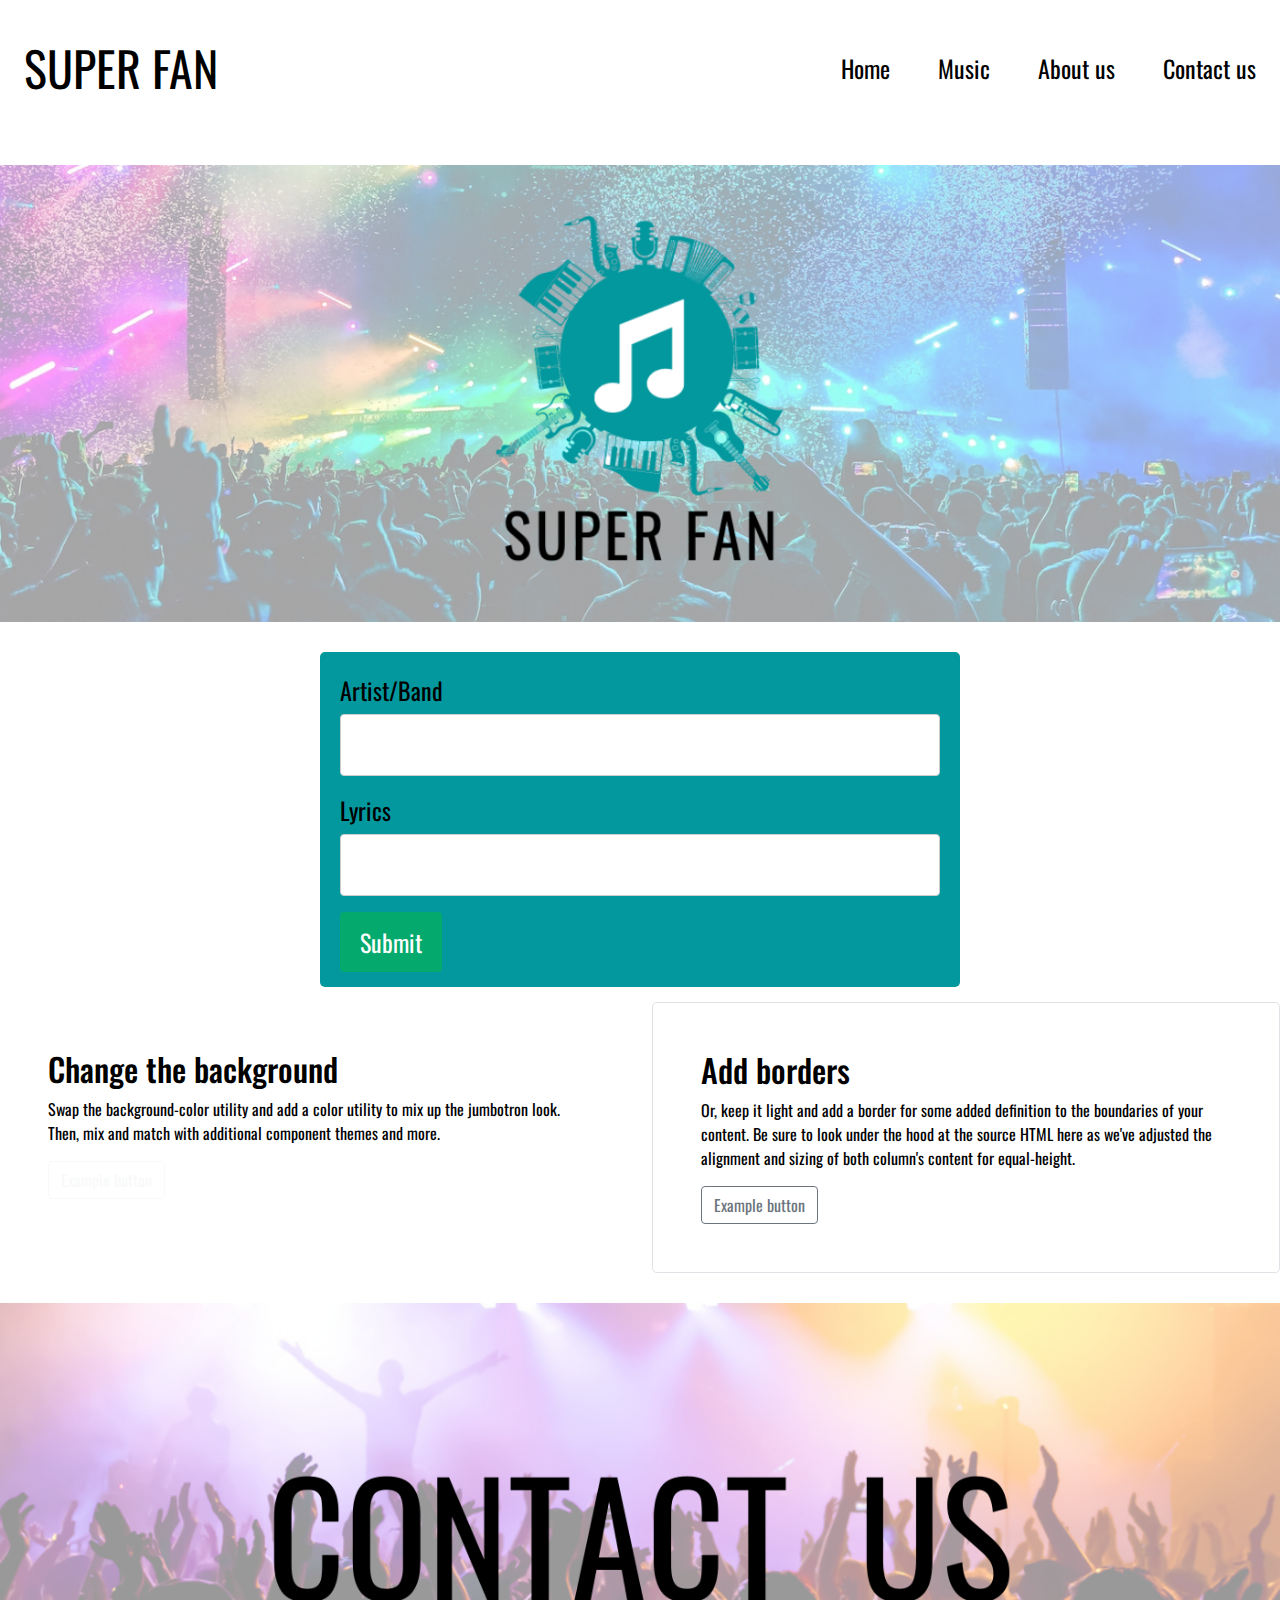
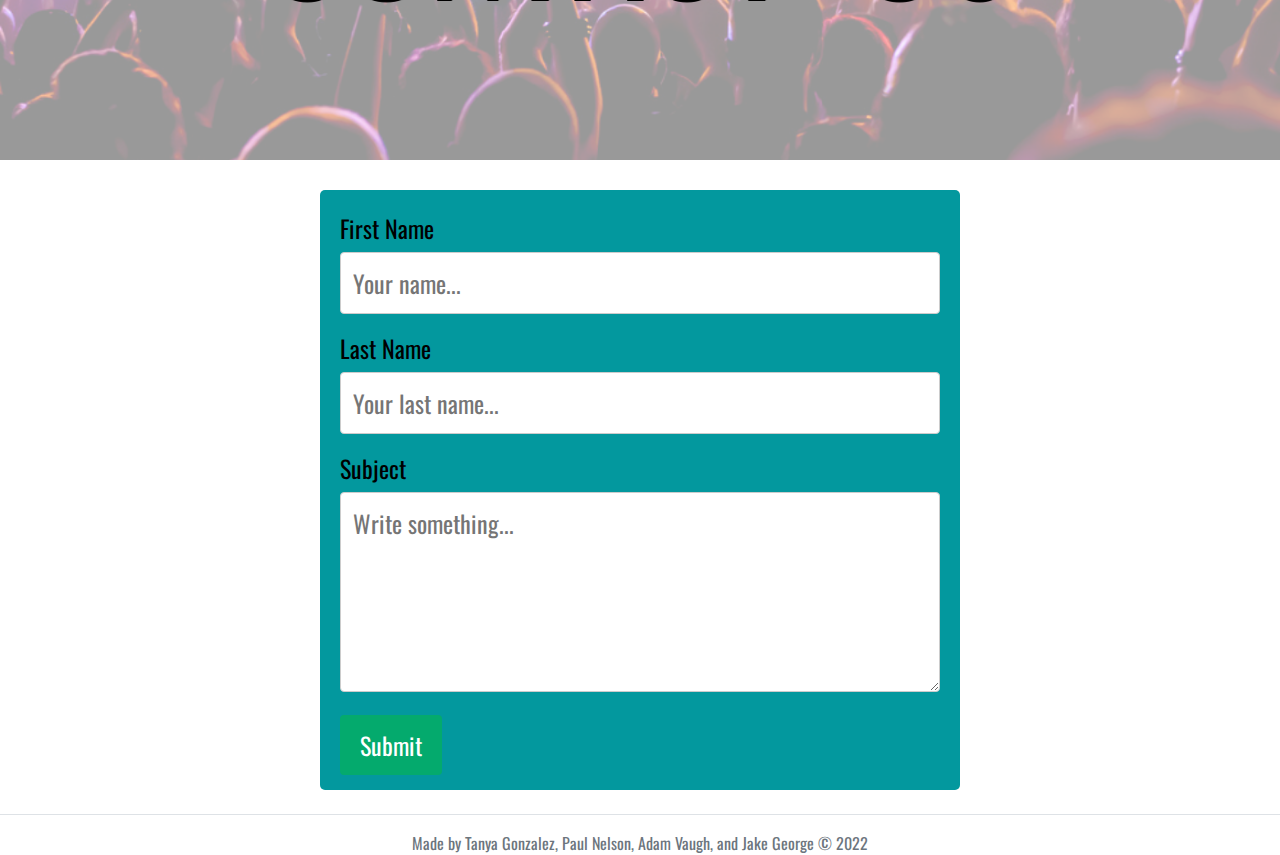
==== index.html @ e656c75a "new pictures" ====
<!doctype html>
<html lang="en">
  <head>
    <meta charset="utf-8">
    <meta name="viewport" content="width=device-width, initial-scale=1">
    <title>SUPER FAN</title>

     <!-- Bootstrap core CSS -->
     <link href="./assets/css/bootstrap.css" rel="stylesheet">
     <link href="./assets/css/style.css" rel="stylesheet">


    <!--Font-->
    <link rel="preconnect" href="https://fonts.googleapis.com">
    <link rel="preconnect" href="https://fonts.gstatic.com" crossorigin>
    <link href="https://fonts.googleapis.com/css2?family=Oswald&display=swap" rel="stylesheet">
    <link href="https://fonts.googleapis.com/css?family=Roboto&display=swap" rel="stylesheet">

 

  </head>
  
<body>

<!--NAVBAR-->

<nav class="navbar">
      <div class="brand-title"> SUPER FAN</div>
    <a href="#" class="toggle-button">
        <span class="bar"></span>
        <span class="bar"></span>
        <span class="bar"></span>
    </a>
    <div class="navbar-links">
        <ul>
            <li> <a href="#home">Home</a></li>
            <li> <a href="#music">Music</a></li>
            <li> <a href="./about-us.html">About us</a></li>
            <li> <a href="#contact-us">Contact us</a></li>
        </ul>
    </div>
</nav>

<!--main section-->

  <!--header-->

  <header>
    <img src="./assets/img/CONTACT US (1400 × 500 px).png" alt="SUPER FAN banner with logo">
  </header>

  

  <div class="container" id="container">
    <form action="action_page.php">
  
      <label for="fname">Artist/Band</label>
      <input type="text" id="fname" name="artist/band" placeholder="">
  
      <label for="lname">Lyrics</label>
      <input type="text" id="lname" name="lyrics" placeholder="">
              
      <input type="submit" value="Submit">
  
    </form>
  </div>



  <!--SECTION FOR INDIVIDUAL Music INFO AND MY SAVED Music -->
      <!--LEFT SECTION-->
      <section class="row align-items-md-stretch" id="music">
        <div class="col-md-6">
          <div class="h-100 p-5 text-white bg-dark rounded-3">
            <h2>Change the background</h2>
            <p>Swap the background-color utility and add a color utility to mix up the jumbotron look. Then, mix and match with additional component themes and more.</p>
            <button class="btn btn-outline-light" type="button">Example button</button>
          </div>
        </div>
        <!--RIGHT SECTION-->
        <div class="col-md-6">
          <div class="h-100 p-5 bg-light border rounded-3">
            <h2>Add borders</h2>
            <p>Or, keep it light and add a border for some added definition to the boundaries of your content. Be sure to look under the hood at the source HTML here as we've adjusted the alignment and sizing of both column's content for equal-height.</p>
            <button class="btn btn-outline-secondary" type="button">Example button</button>
          </div>
        </div>
      </section>

<!--SECTION FOR CALENDAR AND/OR MAP-->




 
  

<!--CONTACT US-->
<section>
  <img src="./assets/img/CONTACT US (1400 × 500 px) (2).png" alt="contact us banner">
</section>
    <div class="container" ID="contact-us">
      <form action="action_page.php">
    
        <label for="fname">First Name</label>
        <input type="text" id="fname" name="firstname" placeholder="Your name...">
    
        <label for="lname">Last Name</label>
        <input type="text" id="lname" name="lastname" placeholder="Your last name...">
        
        <label for="subject">Subject</label>
        <textarea id="subject" name="subject" placeholder="Write something..." style="height:200px"></textarea>
    
        <input type="submit" value="Submit">
    
      </form>
    </div>




    <!--FOOTER-->
     
      <footer class="pt-3 mt-4 text-muted border-top">
        Made by Tanya Gonzalez, Paul Nelson, Adam Vaugh, and Jake George  &copy; 2022
      </footer>
    </div>




    <script src="/docs/5.1/dist/js/bootstrap.bundle.min.js" integrity="sha384-ka7Sk0Gln4gmtz2MlQnikT1wXgYsOg+OMhuP+IlRH9sENBO0LRn5q+8nbTov4+1p" crossorigin="anonymous"></script>
    <script src="./assets/js/script.js"></script>

      
  </body>
</html>
---- assets/css/style.css ----
/*new code */
  
  * {
    box-sizing:border-box;
  }

  body {
    margin: 0;
    padding: 0;
    background-color: #ffff;
    font-family: 'Oswald', sans-serif;
  }

  .navbar {
    display: flex;
    justify-content: space-between;
    align-items: center;
    text-align: center;
    background-color: white;
    font-size: medium;
    
  }

  .brand-title {
    font-size: 3rem;
    margin:1.5rem;
    text-align: center;
    align-items: center;
  }


  .navbar-links ul {
    margin: 0;
    padding: 0;
    display: flex;
  }

  .navbar-links li {
    list-style: none;
  }

  .navbar-links li a {
    text-decoration: none;
    font-size: 1.5rem;
    color:black;
    padding: 1.5rem;
    display: block;
  }

.navbar img {
  width: 100px;

}

header img, section img {
  width: 100%;
  height: 50%;
  padding-bottom: 30px;
  padding-top: 30px;
}


/* SEARCH BAR */

/* Style the search box */

.wrapper {
  width: 200%;
  max-width: 70%;
  margin: 6rem auto;
}

.label {
  font-size: .625rem;
  font-weight: 400;
  text-transform: uppercase;
  letter-spacing: +1.3px;
  margin-bottom: 1rem;
}

.searchBar {
  width: 100%;
  display: flex;
  flex-direction: row;
  align-items: center;
}

#searchQueryInput {
  width: 100%;
  height: 2.8rem;
  background: #f5f5f5;
  outline: none;
  border: none;
  border-radius: 1.625rem;
  padding: 0 3.5rem 0 1.5rem;
  font-size: 1rem;
}

#searchQuerySubmit {
  width: 3.5rem;
  height: 2.8rem;
  margin-left: -3.5rem;
  background: none;
  border: none;
  outline: none;
}

#searchQuerySubmit:hover {
  cursor: pointer;
}

/* ABOUT US SECTION */
.about-us {
  text-align: center;
}

.developers {
  background-color: #03989e;
  display: flex;
  justify-content: space-evenly;
  padding-top: 25px;
}

.developers article img {
  border-radius: 15%;
  border-color: white;
  border-style: solid;
}



/* CONTACT FORM */

/* CONTACT US -TEXT-*/
input[type=text], select, textarea {
  width: 100%; 
  padding: 12px; 
  border: 1px solid #ccc; 
  border-radius: 4px; 
  box-sizing: border-box; 
  margin-top: 6px; 
  margin-bottom: 16px; 
  resize: vertical 
}

/* CONTACT US -BUTTON-*/
input[type=submit] {
  background-color: #04AA6D;
  color: white;
  padding: 12px 20px;
  border: none;
  border-radius: 4px;
  cursor: pointer;
}

/* CONTAC US -CONTAINER- */
.container {
  border-radius: 5px;
  background-color: #03989e;
  padding: 20px;
  width: 50%;
  font-size: 1.5rem;
  padding-bottom: 15px;
  margin-bottom: 15px;
}


.about-us-img {
  width: 250px;
  height: 250px;
  justify-content: center;
  clear: both;
}

.button {
  background-color: #1F7F4C;
  font-size: 18px; 
  font-family: Helvetica, Arial, sans-serif; 
  font-weight: bold;
  text-decoration: none;
  padding: 14px 20px;
  color: #ffffff;
  border-radius: 5px;
  display: inline-block;
}

/* CONTACT US HOVER */
input[type=submit]:hover {
  background-color: #0c2450;
}

  /* NAVBAR HOVER */
  .navbar-links li:hover {
    background-color: #03989e;
  }
  .toggle-button {
    position: absolute;
    top: .7rem;
    right: 1rem;
    display: none;
    flex-direction: column;
    justify-content: space-between;
    width: 30px;
    height: 21px;
  }

  .toggle-button .bar {
    height: 3px;
    width: 100%;
    background-color: #03989e;
    border-radius: 10px;
  }

  @media (max-width: 600px) {
    .toggle-button {
      display:flex;
    }

    .navbar-links {
      display: none;
      width: 100%;
    }

    .navbar {
      flex-direction: column;
      align-items: flex-start;
    
    }
    .navbar-links ul {
      width: 100%;
      flex-direction: column;
    }

    .navbar-links li {
      text-align: center;
    }

    .navbar-links li a {
      padding: .5rem 1rem;
    }

    .navbar-links.active {
      display: flex;
    }
  }


  footer {
        text-align: center;
  }
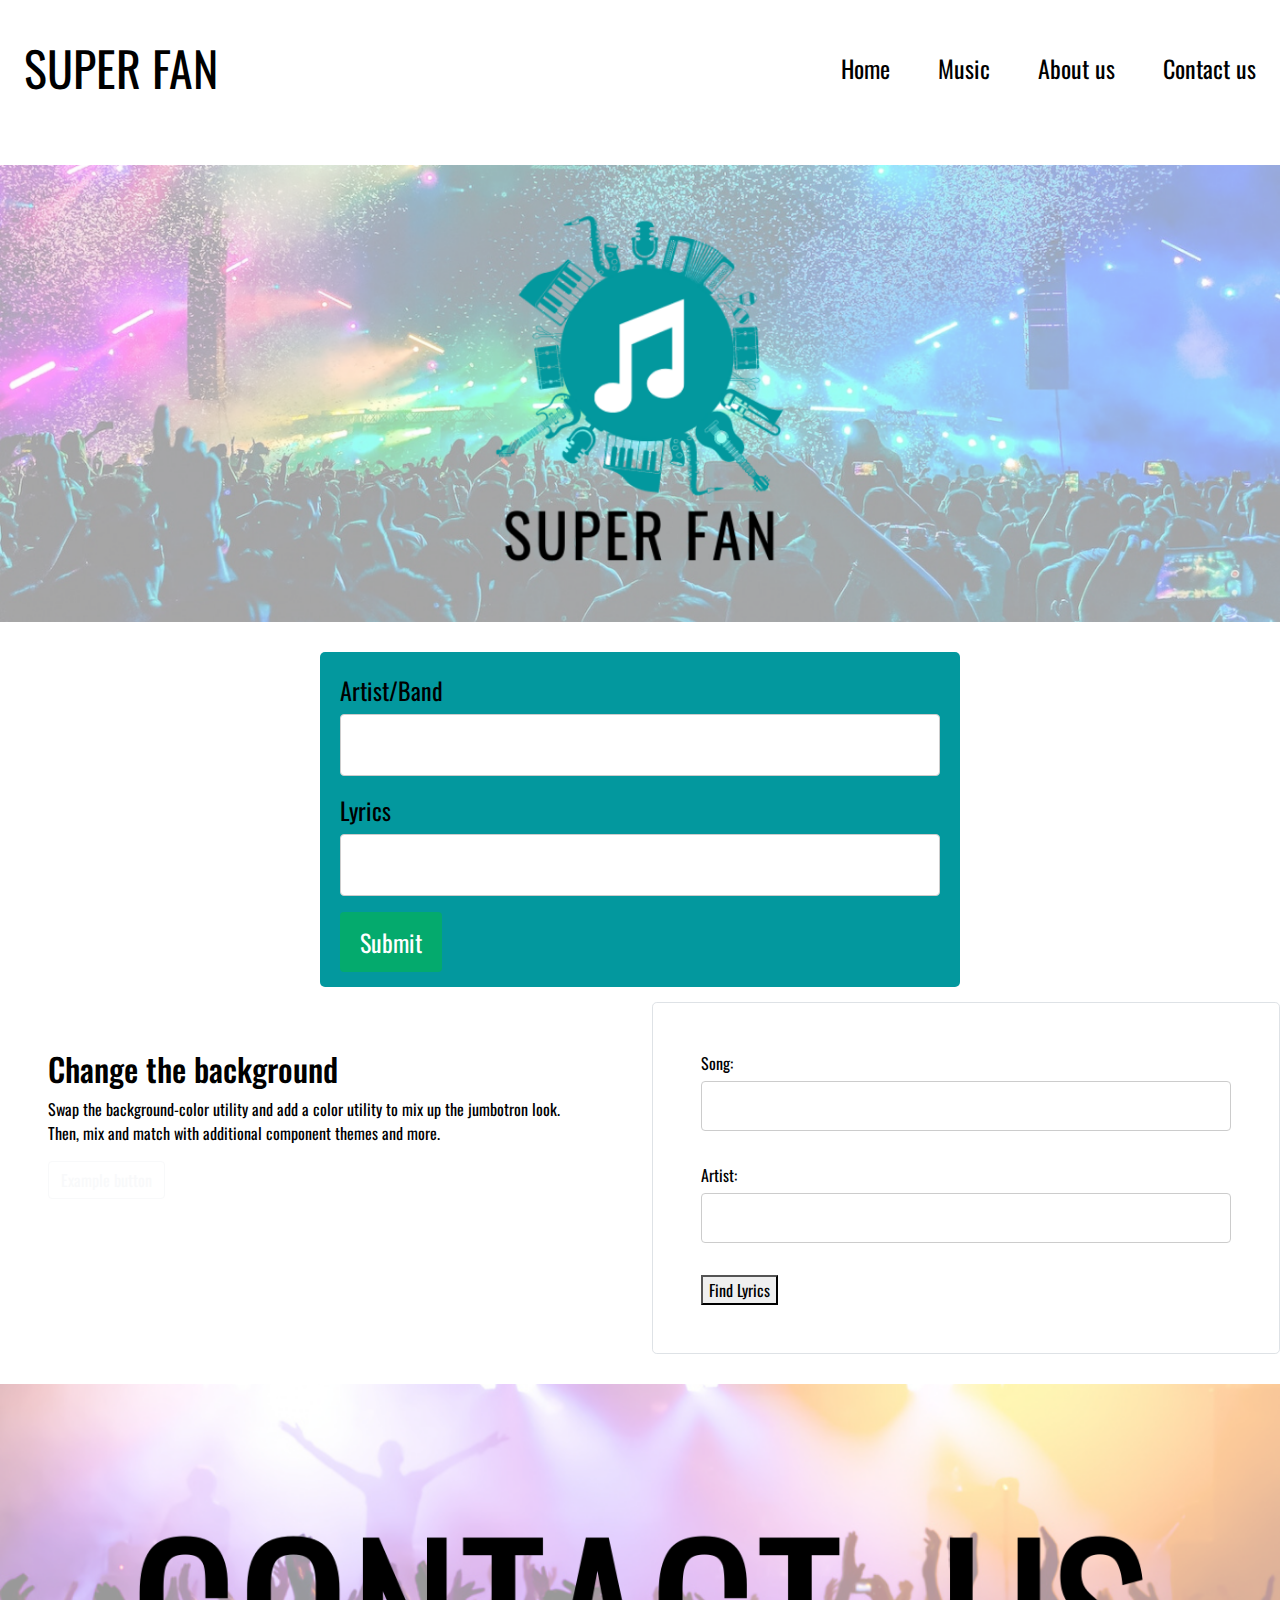
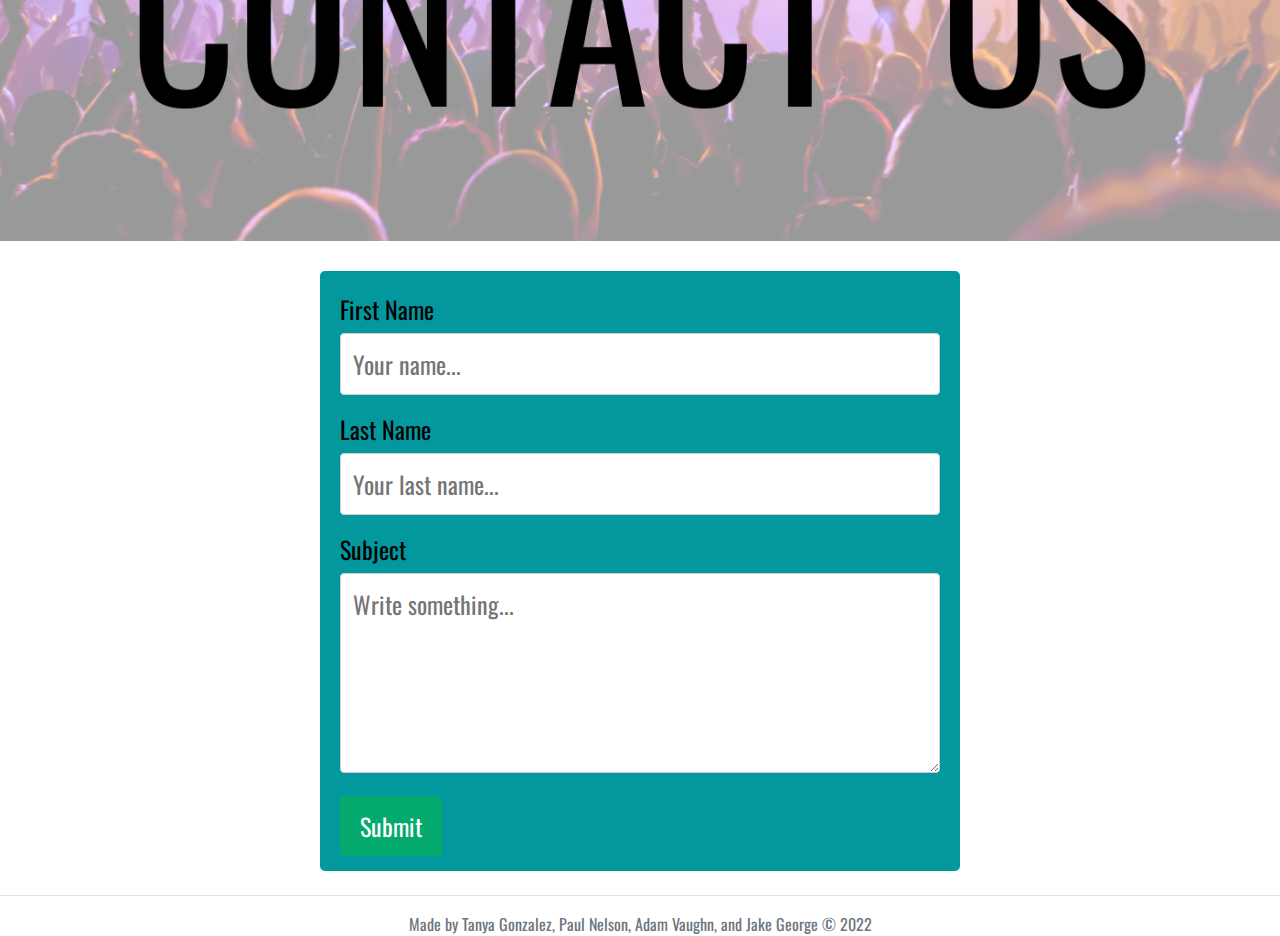
==== commit 93981783: "added lyric search" ====
--- a/index.html
+++ b/index.html
@@ -16,8 +16,9 @@
     <link href="https://fonts.googleapis.com/css2?family=Oswald&display=swap" rel="stylesheet">
     <link href="https://fonts.googleapis.com/css?family=Roboto&display=swap" rel="stylesheet">
 
- 
+    <script type="text/javascript" src="assets/js/calendar.js"></script>
 
+    <script src="https://cdnjs.cloudflare.com/ajax/libs/jquery/3.2.1/jquery.min.js"></script>
   </head>
   
 <body>
@@ -51,7 +52,7 @@
 
   
 
-  <div class="container" id="container">
+  <div class="container" ID="contact-us">
     <form action="action_page.php">
   
       <label for="fname">Artist/Band</label>
@@ -79,10 +80,18 @@
         </div>
         <!--RIGHT SECTION-->
         <div class="col-md-6">
-          <div class="h-100 p-5 bg-light border rounded-3">
-            <h2>Add borders</h2>
-            <p>Or, keep it light and add a border for some added definition to the boundaries of your content. Be sure to look under the hood at the source HTML here as we've adjusted the alignment and sizing of both column's content for equal-height.</p>
-            <button class="btn btn-outline-secondary" type="button">Example button</button>
+          <div class="flex h-100 p-5 bg-light border rounded-3">
+            <p>Song: <input type="text" id="title"></p>
+            <p>Artist: <input type="text" id="artist"></p>
+            <button onClick="findLyrics()">Find Lyrics</button>
+            <div id="output"></div>
+            <script>
+                function findLyrics(){
+                    $.get("https://api.lyrics.ovh/v1/"+document.getElementById("artist").value+"/"+document.getElementById("title").value, function(data){
+                        document.getElementById("output").innerHTML=data.lyrics.replace(new RegExp("\n","g"),"<br>").replace("Paroles de la chanson ", "").replace("par ", "by ")
+                    })
+                } 
+            </script>
           </div>
         </div>
       </section>
@@ -97,7 +106,7 @@
 
 <!--CONTACT US-->
 <section>
-  <img src="./assets/img/CONTACT US (1400 × 500 px) (2).png" alt="contact us banner">
+  <img src="./assets/img/CONTACT US (1400 × 500 px) (1).png" alt="contact us banner">
 </section>
     <div class="container" ID="contact-us">
       <form action="action_page.php">
@@ -122,7 +131,7 @@
     <!--FOOTER-->
      
       <footer class="pt-3 mt-4 text-muted border-top">
-        Made by Tanya Gonzalez, Paul Nelson, Adam Vaugh, and Jake George  &copy; 2022
+        Made by Tanya Gonzalez, Paul Nelson, Adam Vaughn, and Jake George  &copy; 2022
       </footer>
     </div>
 
@@ -131,7 +140,6 @@
 
     <script src="/docs/5.1/dist/js/bootstrap.bundle.min.js" integrity="sha384-ka7Sk0Gln4gmtz2MlQnikT1wXgYsOg+OMhuP+IlRH9sENBO0LRn5q+8nbTov4+1p" crossorigin="anonymous"></script>
     <script src="./assets/js/script.js"></script>
-
       
   </body>
 </html>
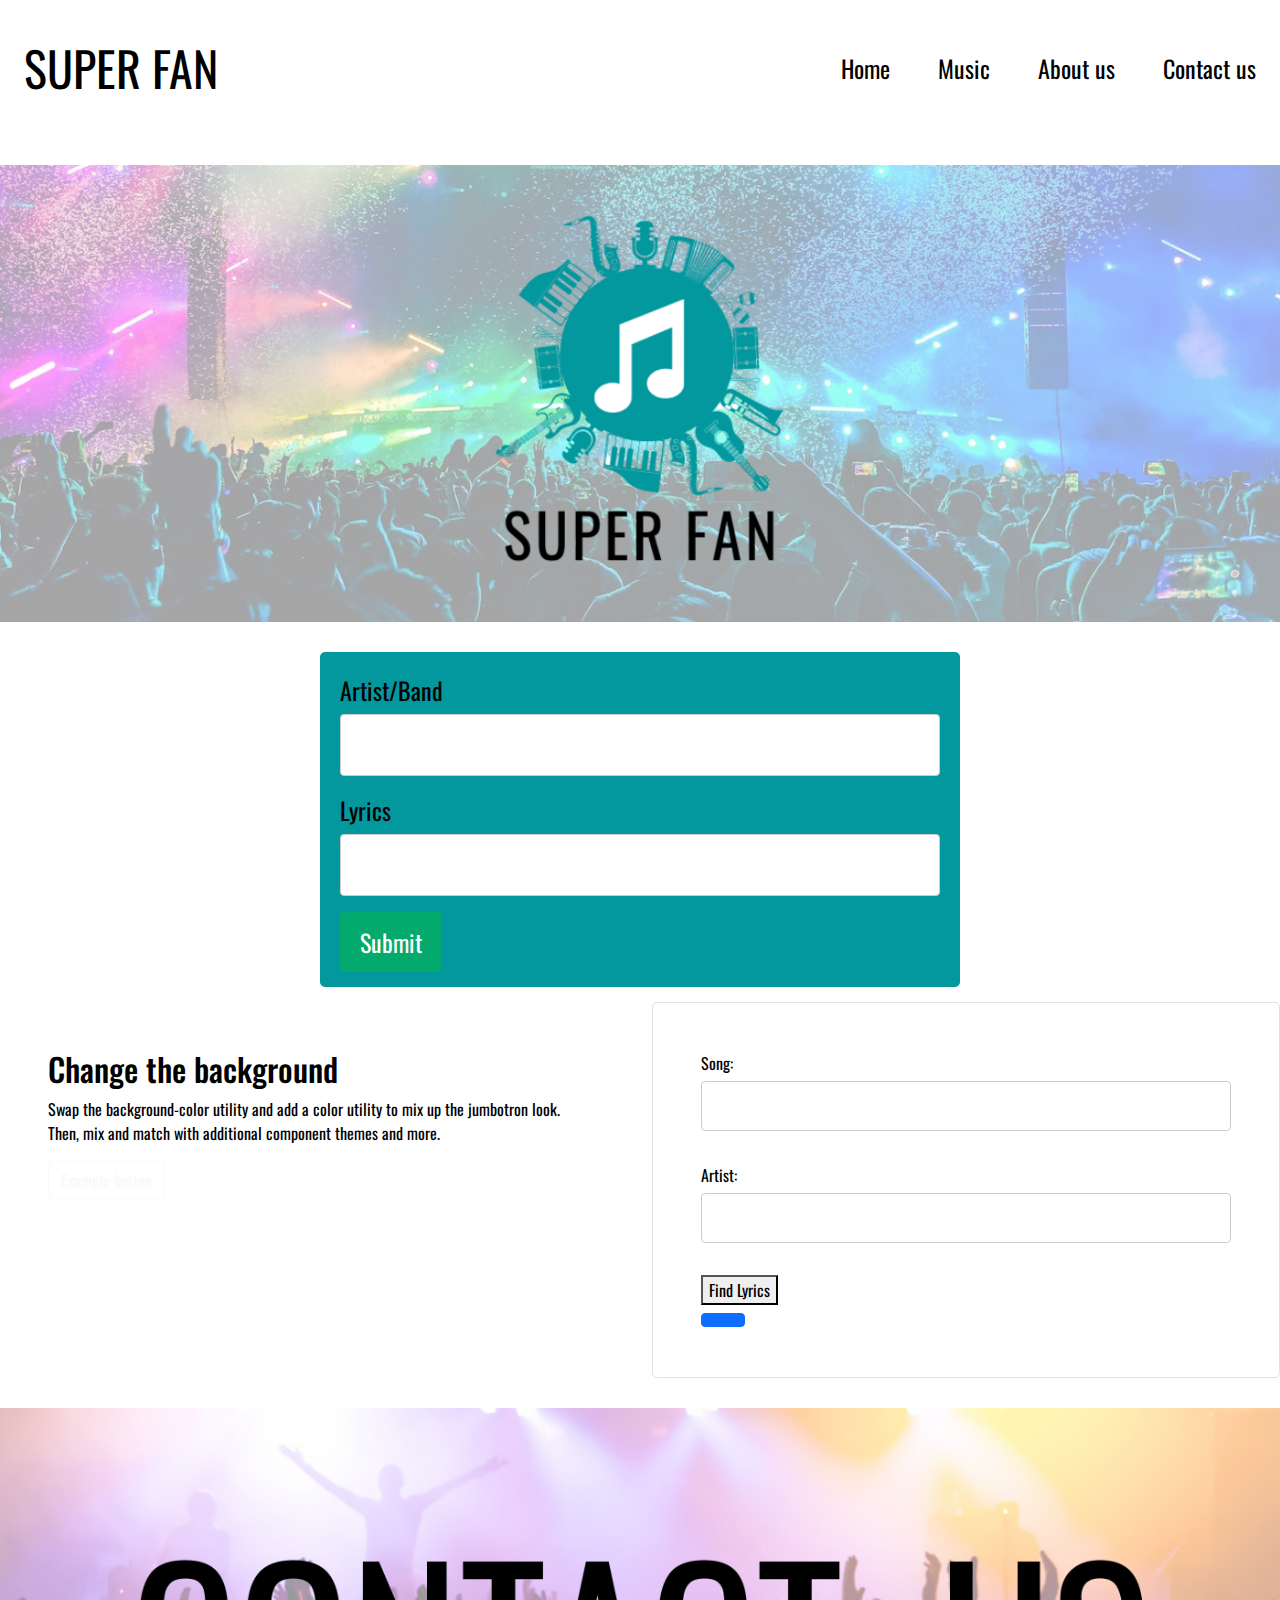
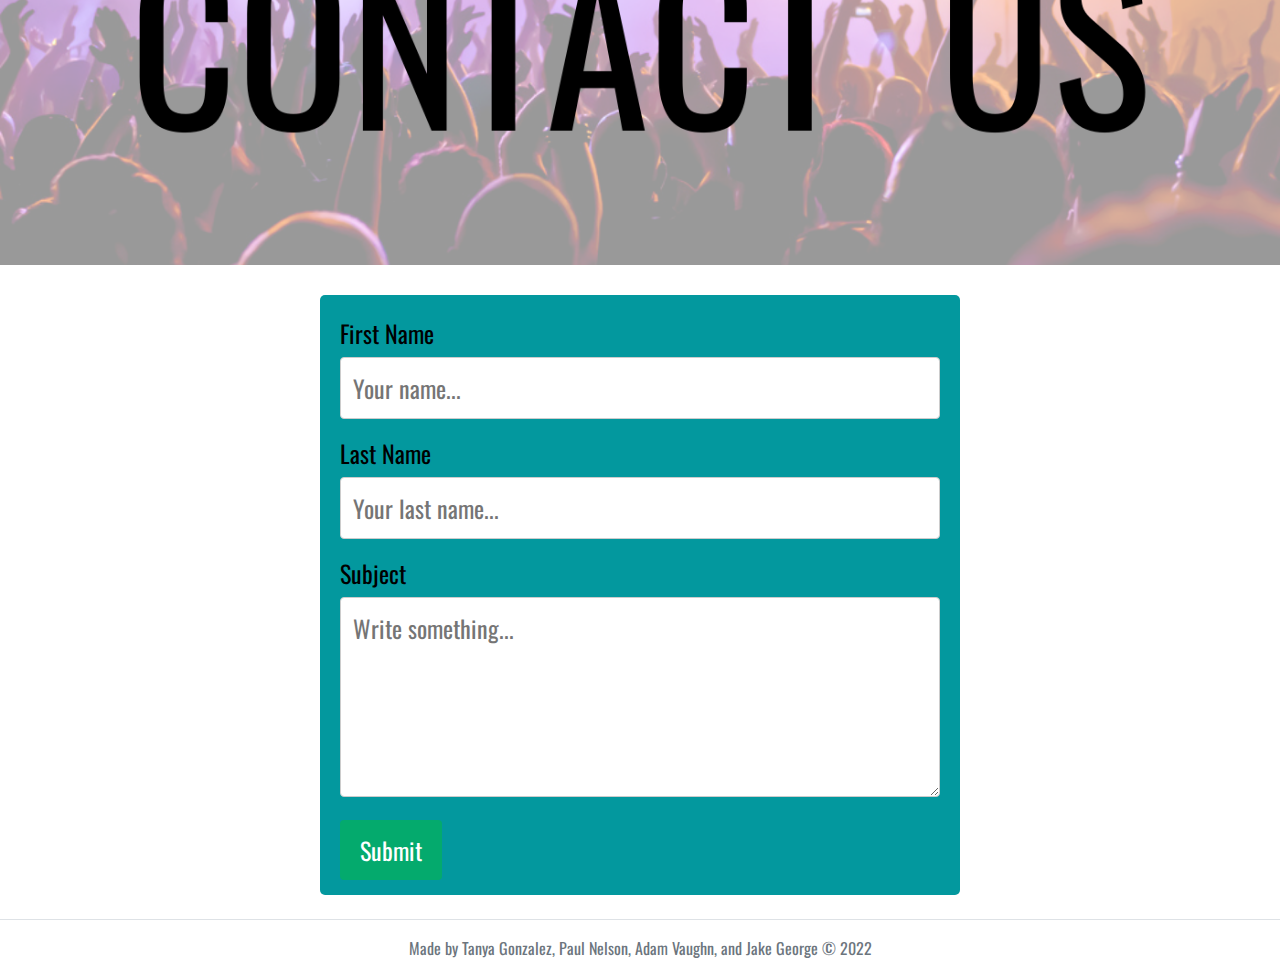
==== commit 655036bc: "added last search to local storage" ====
--- a/index.html
+++ b/index.html
@@ -1,48 +1,49 @@
 <!doctype html>
 <html lang="en">
-  <head>
-    <meta charset="utf-8">
-    <meta name="viewport" content="width=device-width, initial-scale=1">
-    <title>SUPER FAN</title>
 
-     <!-- Bootstrap core CSS -->
-     <link href="./assets/css/bootstrap.css" rel="stylesheet">
-     <link href="./assets/css/style.css" rel="stylesheet">
+<head>
+  <meta charset="utf-8">
+  <meta name="viewport" content="width=device-width, initial-scale=1">
+  <title>SUPER FAN</title>
+
+  <!-- Bootstrap core CSS -->
+  <link href="./assets/css/bootstrap.css" rel="stylesheet">
+  <link href="./assets/css/style.css" rel="stylesheet">
 
 
-    <!--Font-->
-    <link rel="preconnect" href="https://fonts.googleapis.com">
-    <link rel="preconnect" href="https://fonts.gstatic.com" crossorigin>
-    <link href="https://fonts.googleapis.com/css2?family=Oswald&display=swap" rel="stylesheet">
-    <link href="https://fonts.googleapis.com/css?family=Roboto&display=swap" rel="stylesheet">
+  <!--Font-->
+  <link rel="preconnect" href="https://fonts.googleapis.com">
+  <link rel="preconnect" href="https://fonts.gstatic.com" crossorigin>
+  <link href="https://fonts.googleapis.com/css2?family=Oswald&display=swap" rel="stylesheet">
+  <link href="https://fonts.googleapis.com/css?family=Roboto&display=swap" rel="stylesheet">
 
-    <script type="text/javascript" src="assets/js/calendar.js"></script>
+  <script type="text/javascript" src="assets/js/calendar.js"></script>
 
-    <script src="https://cdnjs.cloudflare.com/ajax/libs/jquery/3.2.1/jquery.min.js"></script>
-  </head>
-  
+  <script src="https://cdnjs.cloudflare.com/ajax/libs/jquery/3.2.1/jquery.min.js"></script>
+</head>
+
 <body>
 
-<!--NAVBAR-->
+  <!--NAVBAR-->
 
-<nav class="navbar">
-      <div class="brand-title"> SUPER FAN</div>
+  <nav class="navbar">
+    <div class="brand-title"> SUPER FAN</div>
     <a href="#" class="toggle-button">
-        <span class="bar"></span>
-        <span class="bar"></span>
-        <span class="bar"></span>
+      <span class="bar"></span>
+      <span class="bar"></span>
+      <span class="bar"></span>
     </a>
     <div class="navbar-links">
-        <ul>
-            <li> <a href="#home">Home</a></li>
-            <li> <a href="#music">Music</a></li>
-            <li> <a href="./about-us.html">About us</a></li>
-            <li> <a href="#contact-us">Contact us</a></li>
-        </ul>
+      <ul>
+        <li> <a href="#home">Home</a></li>
+        <li> <a href="#music">Music</a></li>
+        <li> <a href="./about-us.html">About us</a></li>
+        <li> <a href="#contact-us">Contact us</a></li>
+      </ul>
     </div>
-</nav>
+  </nav>
 
-<!--main section-->
+  <!--main section-->
 
   <!--header-->
 
@@ -50,99 +51,96 @@
     <img src="./assets/img/CONTACT US (1400 × 500 px).png" alt="SUPER FAN banner with logo">
   </header>
 
-  
+
 
   <div class="container" ID="contact-us">
     <form action="action_page.php">
-  
+
       <label for="fname">Artist/Band</label>
       <input type="text" id="fname" name="artist/band" placeholder="">
-  
+
       <label for="lname">Lyrics</label>
       <input type="text" id="lname" name="lyrics" placeholder="">
-              
+
       <input type="submit" value="Submit">
-  
+
     </form>
   </div>
 
 
 
   <!--SECTION FOR INDIVIDUAL Music INFO AND MY SAVED Music -->
-      <!--LEFT SECTION-->
-      <section class="row align-items-md-stretch" id="music">
-        <div class="col-md-6">
-          <div class="h-100 p-5 text-white bg-dark rounded-3">
-            <h2>Change the background</h2>
-            <p>Swap the background-color utility and add a color utility to mix up the jumbotron look. Then, mix and match with additional component themes and more.</p>
-            <button class="btn btn-outline-light" type="button">Example button</button>
-          </div>
-        </div>
-        <!--RIGHT SECTION-->
-        <div class="col-md-6">
-          <div class="flex h-100 p-5 bg-light border rounded-3">
-            <p>Song: <input type="text" id="title"></p>
-            <p>Artist: <input type="text" id="artist"></p>
-            <button onClick="findLyrics()">Find Lyrics</button>
-            <div id="output"></div>
-            <script>
-                function findLyrics(){
-                    $.get("https://api.lyrics.ovh/v1/"+document.getElementById("artist").value+"/"+document.getElementById("title").value, function(data){
-                        document.getElementById("output").innerHTML=data.lyrics.replace(new RegExp("\n","g"),"<br>").replace("Paroles de la chanson ", "").replace("par ", "by ")
-                    })
-                } 
-            </script>
-          </div>
-        </div>
-      </section>
+  <!--LEFT SECTION-->
+  <section class="row align-items-md-stretch" id="music">
+    <div class="col-md-6">
+      <div class="h-100 p-5 text-white bg-dark rounded-3">
+        <h2>Change the background</h2>
+        <p>Swap the background-color utility and add a color utility to mix up the jumbotron look. Then, mix and match
+          with additional component themes and more.</p>
+        <button class="btn btn-outline-light" type="button">Example button</button>
+      </div>
+    </div>
+    <!--RIGHT SECTION-->
+    <div class="col-md-6">
+      <div class="flex h-100 p-5 bg-light border rounded-3">
+        <p>Song: <input type="text" id="title"></p>
+        <p>Artist: <input type="text" id="artist"></p>
+        <button onClick="findLyrics()">Find Lyrics</button>
+        <div id="output"></div>
+        <button class="col-1 btn btn-primary saveBtn fas fa-save"></button>
+        <script>
+          document.getElementById("output").innerHTML = localStorage.getItem("lastSearch")
+          function findLyrics() {
+            $.get("https://api.lyrics.ovh/v1/" + document.getElementById("artist").value + "/" + document.getElementById("title").value, function (data) {
+             var formattedLyrics = data.lyrics.replace(new RegExp("\n", "g"), "<br>").replace("Paroles de la chanson ", "").replace("par ", "by ")
+             document.getElementById("output").innerHTML = formattedLyrics
+             localStorage.setItem("lastSearch", formattedLyrics)
+            })
+          } 
+        </script>
+      </div>
+    </div>
+  </section>
 
-<!--SECTION FOR CALENDAR AND/OR MAP-->
+
+  <!--CONTACT US-->
+  <section>
+    <img src="./assets/img/CONTACT US (1400 × 500 px) (1).png" alt="contact us banner">
+  </section>
+  <div class="container" ID="contact-us">
+    <form action="action_page.php">
+
+      <label for="fname">First Name</label>
+      <input type="text" id="fname" name="firstname" placeholder="Your name...">
+
+      <label for="lname">Last Name</label>
+      <input type="text" id="lname" name="lastname" placeholder="Your last name...">
+
+      <label for="subject">Subject</label>
+      <textarea id="subject" name="subject" placeholder="Write something..." style="height:200px"></textarea>
+
+      <input type="submit" value="Submit">
+
+    </form>
+  </div>
 
 
 
 
- 
-  
+  <!--FOOTER-->
 
-<!--CONTACT US-->
-<section>
-  <img src="./assets/img/CONTACT US (1400 × 500 px) (1).png" alt="contact us banner">
-</section>
-    <div class="container" ID="contact-us">
-      <form action="action_page.php">
-    
-        <label for="fname">First Name</label>
-        <input type="text" id="fname" name="firstname" placeholder="Your name...">
-    
-        <label for="lname">Last Name</label>
-        <input type="text" id="lname" name="lastname" placeholder="Your last name...">
-        
-        <label for="subject">Subject</label>
-        <textarea id="subject" name="subject" placeholder="Write something..." style="height:200px"></textarea>
-    
-        <input type="submit" value="Submit">
-    
-      </form>
-    </div>
+  <footer class="pt-3 mt-4 text-muted border-top">
+    Made by Tanya Gonzalez, Paul Nelson, Adam Vaughn, and Jake George &copy; 2022
+  </footer>
+  </div>
 
 
 
+  <script src="/docs/5.1/dist/js/bootstrap.bundle.min.js"
+    integrity="sha384-ka7Sk0Gln4gmtz2MlQnikT1wXgYsOg+OMhuP+IlRH9sENBO0LRn5q+8nbTov4+1p"
+    crossorigin="anonymous"></script>
+  <script src="./assets/js/script.js"></script>
 
-    <!--FOOTER-->
-     
-      <footer class="pt-3 mt-4 text-muted border-top">
-        Made by Tanya Gonzalez, Paul Nelson, Adam Vaughn, and Jake George  &copy; 2022
-      </footer>
-    </div>
+</body>
 
-
-
-
-    <script src="/docs/5.1/dist/js/bootstrap.bundle.min.js" integrity="sha384-ka7Sk0Gln4gmtz2MlQnikT1wXgYsOg+OMhuP+IlRH9sENBO0LRn5q+8nbTov4+1p" crossorigin="anonymous"></script>
-    <script src="./assets/js/script.js"></script>
-      
-  </body>
-</html>
-
-
-
+</html>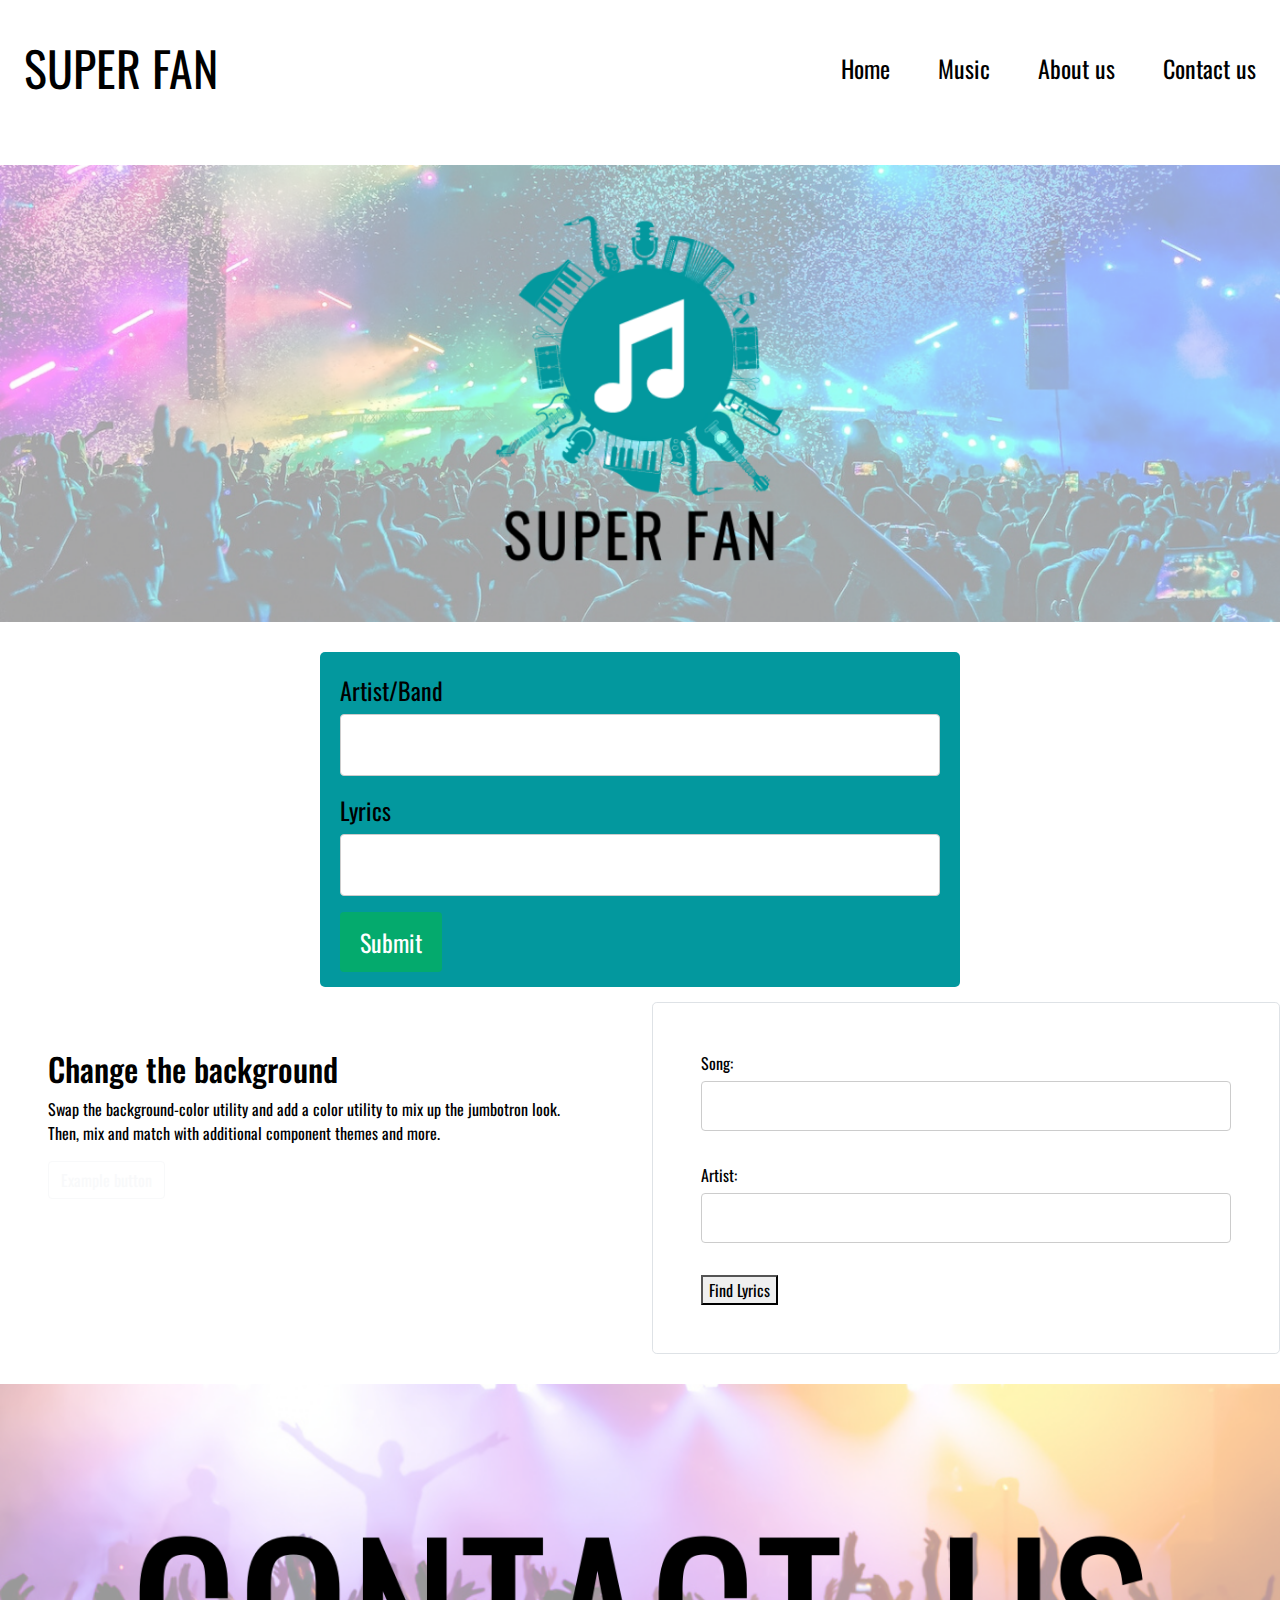
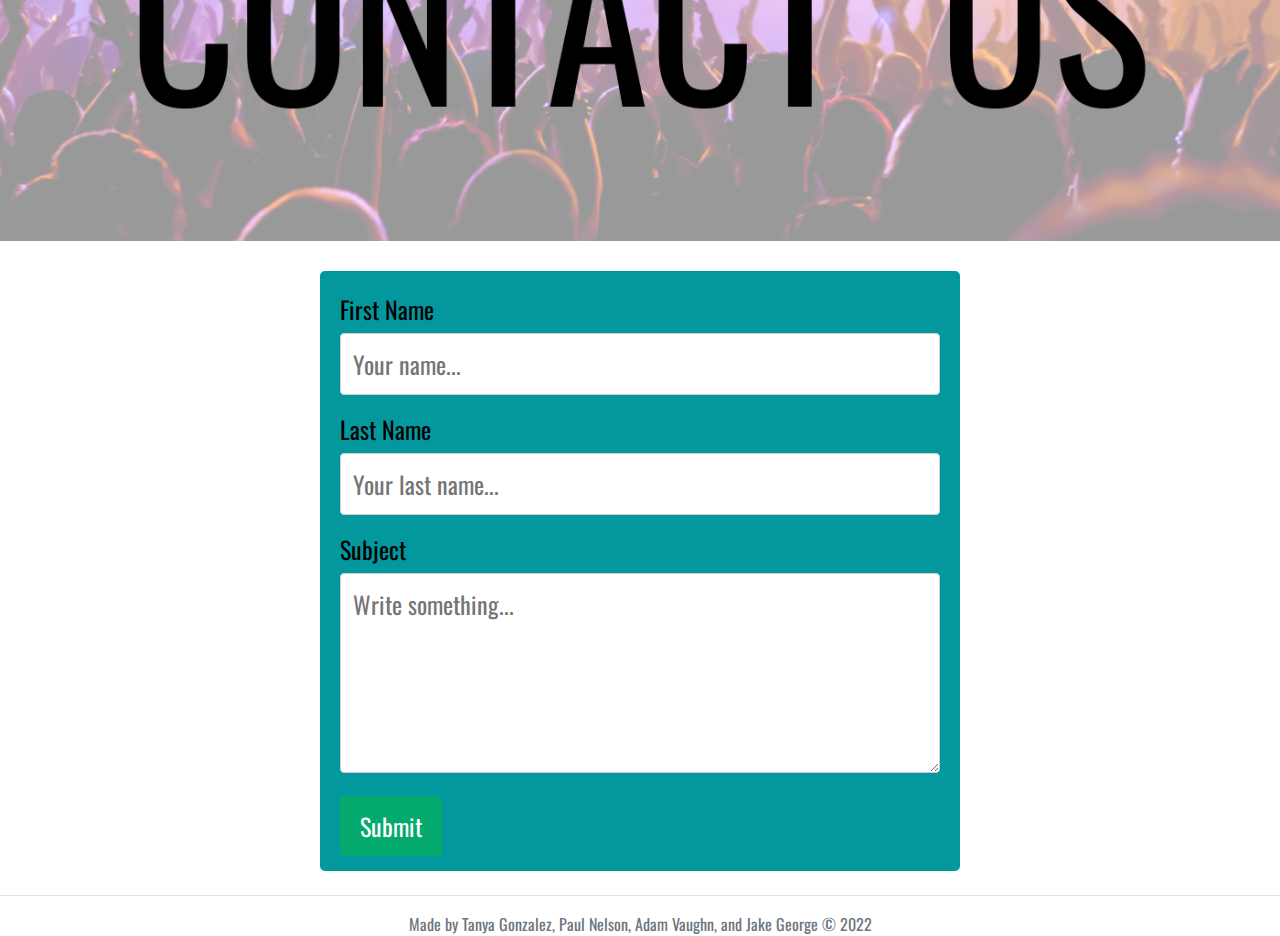
==== commit ef1fc87a: "remove button" ====
--- a/index.html
+++ b/index.html
@@ -53,7 +53,7 @@
 
 
 
-  <div class="container" ID="contact-us">
+  <div class="container" id="container">
     <form action="action_page.php">
 
       <label for="fname">Artist/Band</label>
@@ -87,7 +87,6 @@
         <p>Artist: <input type="text" id="artist"></p>
         <button onClick="findLyrics()">Find Lyrics</button>
         <div id="output"></div>
-        <button class="col-1 btn btn-primary saveBtn fas fa-save"></button>
         <script>
           document.getElementById("output").innerHTML = localStorage.getItem("lastSearch")
           function findLyrics() {
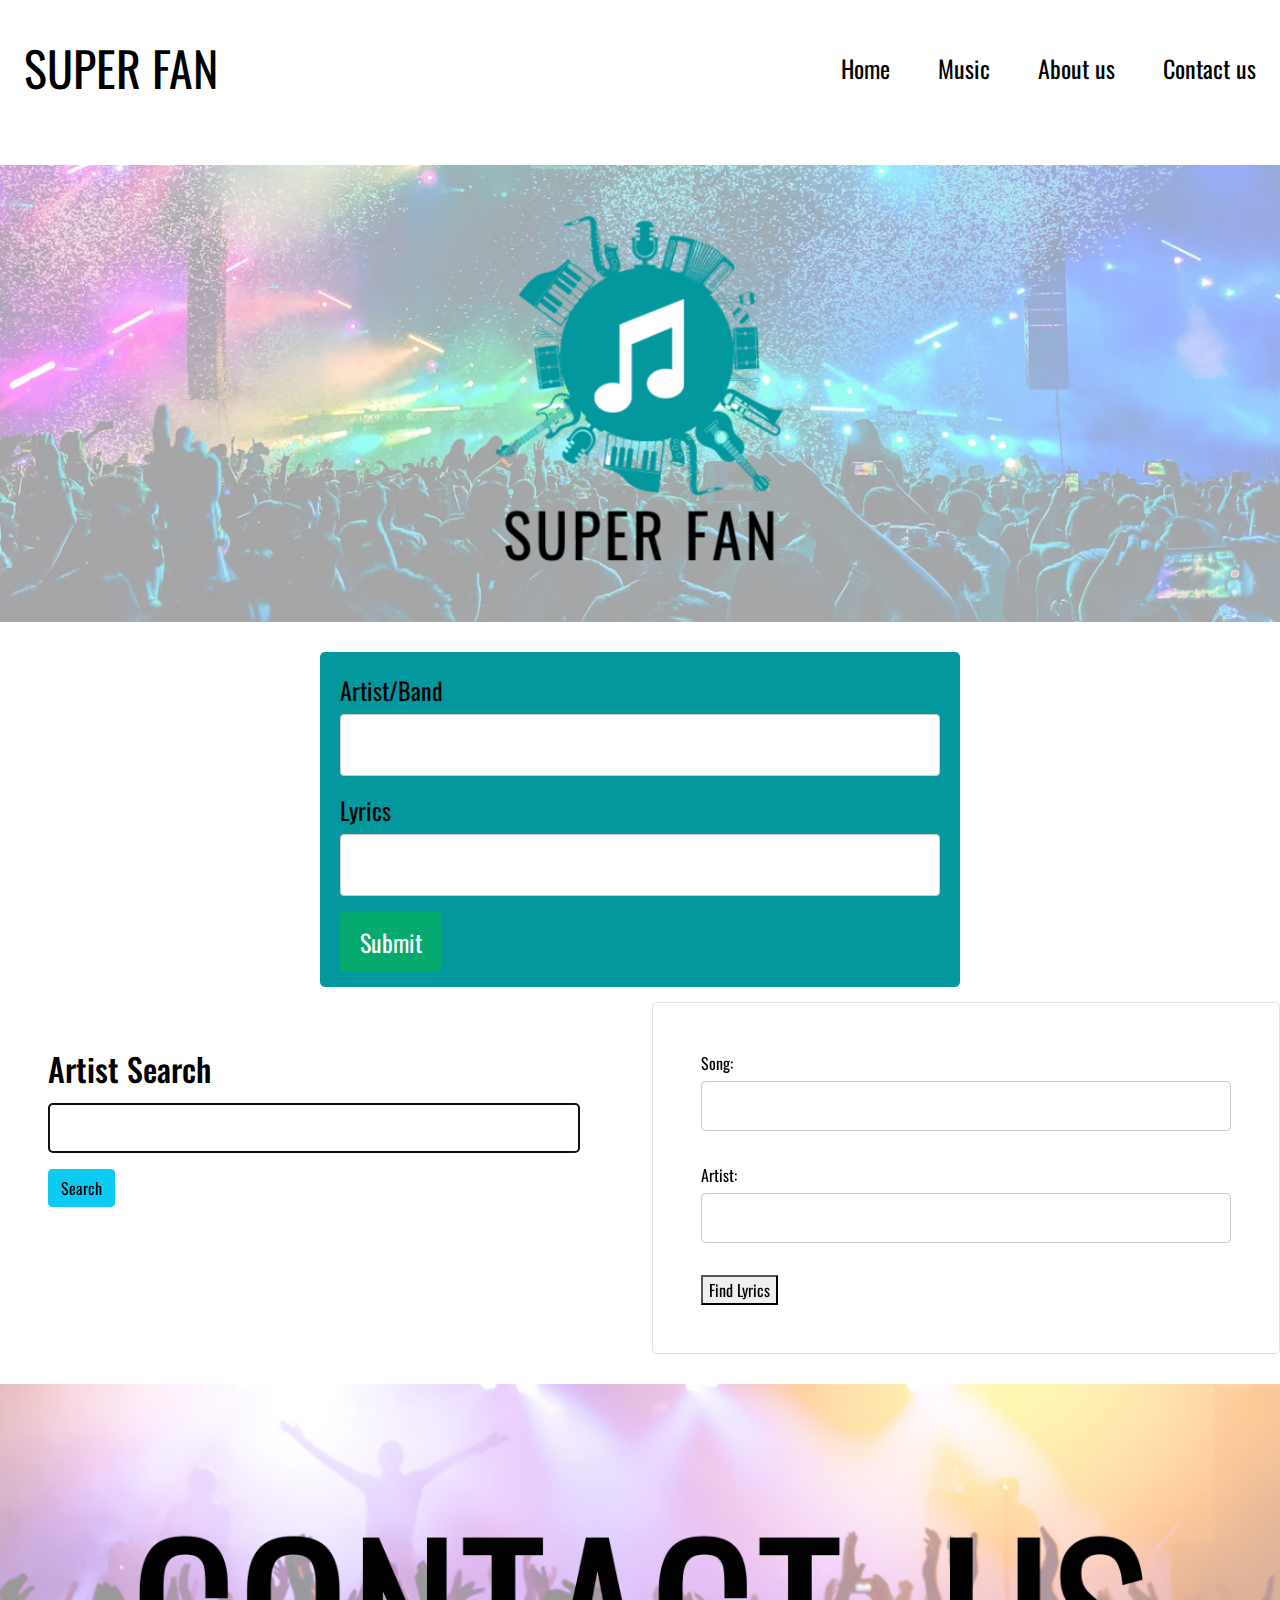
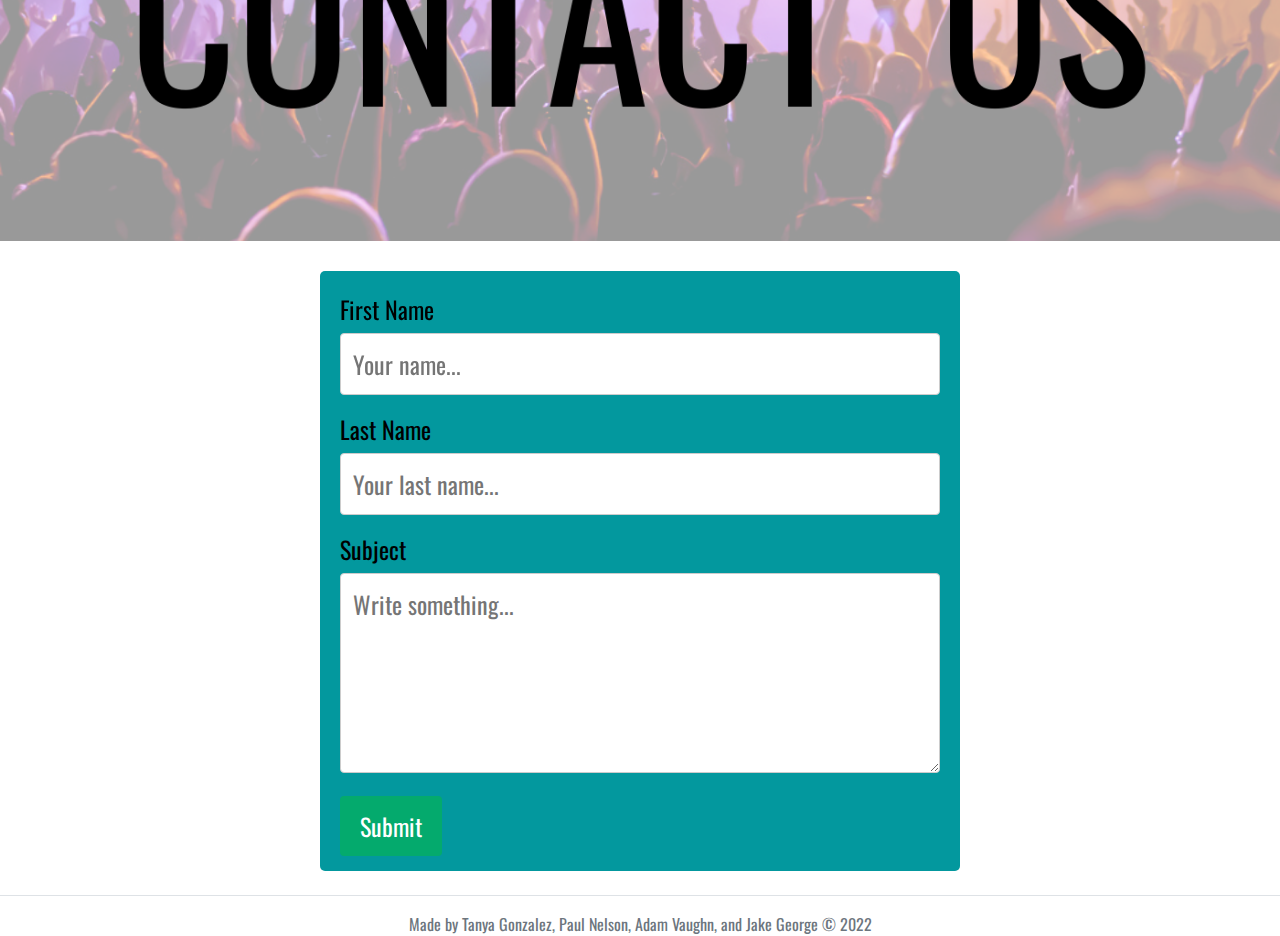
==== commit 3f77cde7: "artist search" ====
--- a/index.html
+++ b/index.html
@@ -74,10 +74,10 @@
   <section class="row align-items-md-stretch" id="music">
     <div class="col-md-6">
       <div class="h-100 p-5 text-white bg-dark rounded-3">
-        <h2>Change the background</h2>
-        <p>Swap the background-color utility and add a color utility to mix up the jumbotron look. Then, mix and match
-          with additional component themes and more.</p>
-        <button class="btn btn-outline-light" type="button">Example button</button>
+        <h2>Artist Search</h2>
+            <input type="text" id="artist" autofocus />
+            <button type="button" class="btn btn-info" id="searching">Search</button>
+            <div id="result" class="row"></div>
       </div>
     </div>
     <!--RIGHT SECTION-->
@@ -139,6 +139,7 @@
     integrity="sha384-ka7Sk0Gln4gmtz2MlQnikT1wXgYsOg+OMhuP+IlRH9sENBO0LRn5q+8nbTov4+1p"
     crossorigin="anonymous"></script>
   <script src="./assets/js/script.js"></script>
+  <script src="assets/js/artist.js"></script>
 
 </body>
 
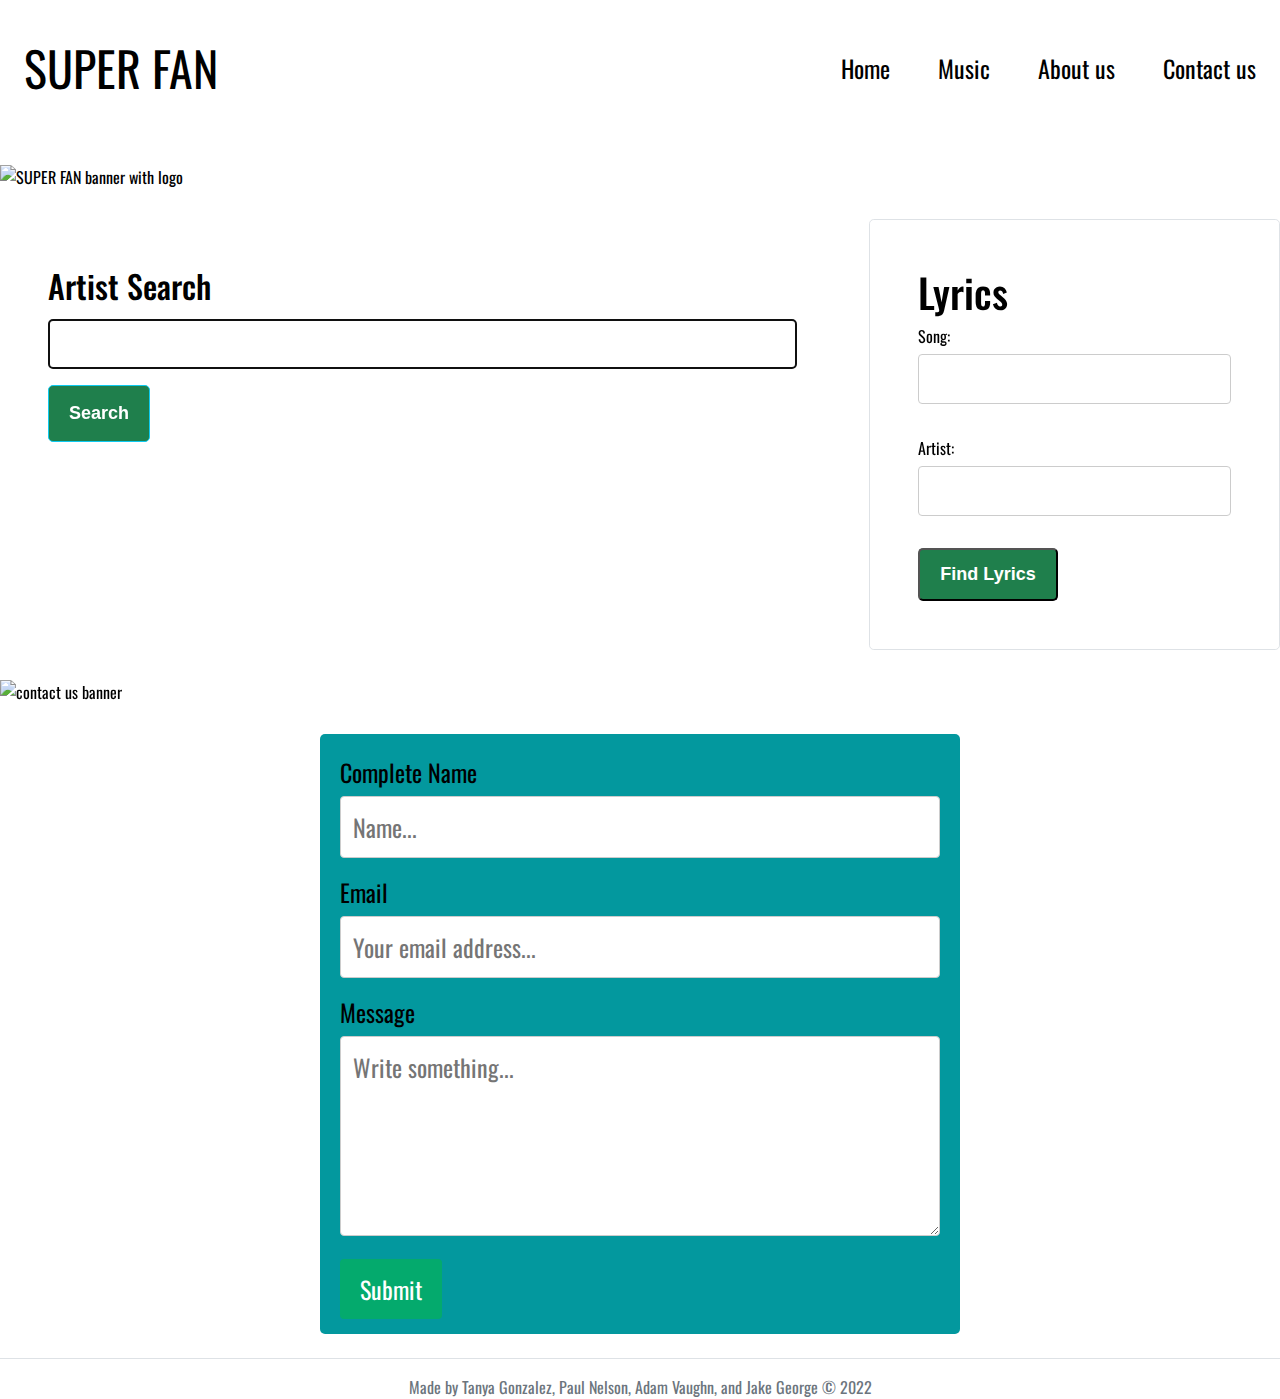
==== commit fceb9c5c: "fixed lyrics" ====
--- a/index.html
+++ b/index.html
@@ -1,146 +1,133 @@
 <!doctype html>
 <html lang="en">
+  <head>
+    <meta charset="utf-8">
+    <meta name="viewport" content="width=device-width, initial-scale=1">
+    
+    <title>SUPER FAN</title>
 
-<head>
-  <meta charset="utf-8">
-  <meta name="viewport" content="width=device-width, initial-scale=1">
-  <title>SUPER FAN</title>
-
-  <!-- Bootstrap core CSS -->
-  <link href="./assets/css/bootstrap.css" rel="stylesheet">
-  <link href="./assets/css/style.css" rel="stylesheet">
+     <!-- Bootstrap core CSS -->
+     <link href="./assets/css/bootstrap.css" rel="stylesheet">
+     <link href="./assets/css/style.css" rel="stylesheet">
 
 
-  <!--Font-->
-  <link rel="preconnect" href="https://fonts.googleapis.com">
-  <link rel="preconnect" href="https://fonts.gstatic.com" crossorigin>
-  <link href="https://fonts.googleapis.com/css2?family=Oswald&display=swap" rel="stylesheet">
-  <link href="https://fonts.googleapis.com/css?family=Roboto&display=swap" rel="stylesheet">
+    <!--Font-->
+    <link rel="preconnect" href="https://fonts.googleapis.com">
+    <link rel="preconnect" href="https://fonts.gstatic.com" crossorigin>
+    <link href="https://fonts.googleapis.com/css2?family=Oswald&display=swap" rel="stylesheet">
+    <link href="https://fonts.googleapis.com/css?family=Roboto&display=swap" rel="stylesheet">
 
-  <script type="text/javascript" src="assets/js/calendar.js"></script>
+    <script type="text/javascript" src="assets/js/calendar.js"></script>
 
-  <script src="https://cdnjs.cloudflare.com/ajax/libs/jquery/3.2.1/jquery.min.js"></script>
-</head>
-
+    <script src="https://cdnjs.cloudflare.com/ajax/libs/jquery/3.2.1/jquery.min.js"></script>
+  </head>
+  
 <body>
 
-  <!--NAVBAR-->
+<!--NAVBAR-->
 
-  <nav class="navbar">
-    <div class="brand-title"> SUPER FAN</div>
+<nav class="navbar">
+      <div class="brand-title"> SUPER FAN</div>
     <a href="#" class="toggle-button">
-      <span class="bar"></span>
-      <span class="bar"></span>
-      <span class="bar"></span>
+        <span class="bar"></span>
+        <span class="bar"></span>
+        <span class="bar"></span>
     </a>
     <div class="navbar-links">
-      <ul>
-        <li> <a href="#home">Home</a></li>
-        <li> <a href="#music">Music</a></li>
-        <li> <a href="./about-us.html">About us</a></li>
-        <li> <a href="#contact-us">Contact us</a></li>
-      </ul>
+        <ul>
+            <li> <a href="#home">Home</a></li>
+            <li> <a href="#music">Music</a></li>
+            <li> <a href="./about-us.html">About us</a></li>
+            <li> <a href="#contact-us">Contact us</a></li>
+        </ul>
     </div>
-  </nav>
+</nav>
 
-  <!--main section-->
+<!--main section-->
 
   <!--header-->
 
   <header>
-    <img src="./assets/img/CONTACT US (1400 × 500 px).png" alt="SUPER FAN banner with logo">
+    <img src="./assets/img/superfan.png" alt="SUPER FAN banner with logo"> 
+  
   </header>
 
+  
 
 
-  <div class="container" id="container">
-    <form action="action_page.php">
-
-      <label for="fname">Artist/Band</label>
-      <input type="text" id="fname" name="artist/band" placeholder="">
-
-      <label for="lname">Lyrics</label>
-      <input type="text" id="lname" name="lyrics" placeholder="">
-
-      <input type="submit" value="Submit">
-
-    </form>
-  </div>
+  <!--SECTION FOR INDIVIDUAL MUSIC INFO  -->
+      <!--LEFT SECTION-->
+      <section class="row align-items-md-stretch" id="music">
+        <div class="col-md-8">
+          <div class="h-100 p-5 text-white bg-dark rounded-3">
+            <h2>Artist Search</h2>
+                <input type="text" id="artist" autofocus />
+                <button type="button" class="btn btn-info button" id="searching">Search</button>
+                <div id="result" class="column"></div>
+          </div>
+        </div>
+        
+        <!--RIGHT SECTION-->
+        <div class="col-md-4">
+          <div class="flex h-100 p-5 bg-light border rounded-3">
+            <h1>Lyrics</h1>
+            <p>Song: <input type="text" id="title"></p>
+            <p>Artist: <input type="text" id="group"></p>
+            <button class="button" onClick="findLyrics()">Find Lyrics</button>
+            <div id="output"></div>
+            <script>
+                function findLyrics(){
+                    $.get("https://api.lyrics.ovh/v1/"+document.getElementById("group").value+"/"+document.getElementById("title").value, function(data){
+                        document.getElementById("output").innerHTML=data.lyrics.replace(new RegExp("\n","g"),"<br>").replace("Paroles de la chanson ", "").replace("par ", "by ")
+                    })
+                } 
 
 
-
-  <!--SECTION FOR INDIVIDUAL Music INFO AND MY SAVED Music -->
-  <!--LEFT SECTION-->
-  <section class="row align-items-md-stretch" id="music">
-    <div class="col-md-6">
-      <div class="h-100 p-5 text-white bg-dark rounded-3">
-        <h2>Artist Search</h2>
-            <input type="text" id="artist" autofocus />
-            <button type="button" class="btn btn-info" id="searching">Search</button>
-            <div id="result" class="row"></div>
-      </div>
-    </div>
-    <!--RIGHT SECTION-->
-    <div class="col-md-6">
-      <div class="flex h-100 p-5 bg-light border rounded-3">
-        <p>Song: <input type="text" id="title"></p>
-        <p>Artist: <input type="text" id="artist"></p>
-        <button onClick="findLyrics()">Find Lyrics</button>
-        <div id="output"></div>
-        <script>
-          document.getElementById("output").innerHTML = localStorage.getItem("lastSearch")
-          function findLyrics() {
-            $.get("https://api.lyrics.ovh/v1/" + document.getElementById("artist").value + "/" + document.getElementById("title").value, function (data) {
-             var formattedLyrics = data.lyrics.replace(new RegExp("\n", "g"), "<br>").replace("Paroles de la chanson ", "").replace("par ", "by ")
-             document.getElementById("output").innerHTML = formattedLyrics
-             localStorage.setItem("lastSearch", formattedLyrics)
-            })
-          } 
-        </script>
-      </div>
-    </div>
-  </section>
+            </script>
+          </div>
+        </div>
+      </section>
 
 
-  <!--CONTACT US-->
-  <section>
-    <img src="./assets/img/CONTACT US (1400 × 500 px) (1).png" alt="contact us banner">
-  </section>
-  <div class="container" ID="contact-us">
-    <form action="action_page.php">
+<!--CONTACT US-->
+<section>
+  <img src="./assets/img/superfan2.png" alt="contact us banner">
+</section>
+<div class="container" id="contact-us">
+  
+  <form >
 
-      <label for="fname">First Name</label>
-      <input type="text" id="fname" name="firstname" placeholder="Your name...">
+    <label for="name">Complete Name</label>
+    <input type="text" id="name" name="name" placeholder="Name..." class="form-input">
+    <label for="email">Email</label>
+    <input type="text" id="email" name="email" placeholder="Your email address..." class="form-input">
+    <label for="message">Message</label>
+    <textarea id="message" name="message" placeholder="Write something..." style="height:200px"></textarea>
 
-      <label for="lname">Last Name</label>
-      <input type="text" id="lname" name="lastname" placeholder="Your last name...">
+    <input type="submit" value="Submit">
 
-      <label for="subject">Subject</label>
-      <textarea id="subject" name="subject" placeholder="Write something..." style="height:200px"></textarea>
-
-      <input type="submit" value="Submit">
-
-    </form>
-  </div>
+  </form>
+</div>
 
 
 
 
-  <!--FOOTER-->
 
-  <footer class="pt-3 mt-4 text-muted border-top">
-    Made by Tanya Gonzalez, Paul Nelson, Adam Vaughn, and Jake George &copy; 2022
-  </footer>
-  </div>
+    <!--FOOTER-->
+     
+      <footer class="pt-3 mt-4 text-muted border-top">
+        Made by Tanya Gonzalez, Paul Nelson, Adam Vaughn, and Jake George  &copy; 2022
+      </footer>
+    </div>
 
 
 
-  <script src="/docs/5.1/dist/js/bootstrap.bundle.min.js"
-    integrity="sha384-ka7Sk0Gln4gmtz2MlQnikT1wXgYsOg+OMhuP+IlRH9sENBO0LRn5q+8nbTov4+1p"
-    crossorigin="anonymous"></script>
-  <script src="./assets/js/script.js"></script>
-  <script src="assets/js/artist.js"></script>
 
-</body>
+    <script src="/docs/5.1/dist/js/bootstrap.bundle.min.js" integrity="sha384-ka7Sk0Gln4gmtz2MlQnikT1wXgYsOg+OMhuP+IlRH9sENBO0LRn5q+8nbTov4+1p" crossorigin="anonymous"></script>
+    <!-- <script src="./assets/js/script.js"></script> -->
+    <script src="./trial.js"></script>
+  </body>
+</html>
 
-</html>+
+
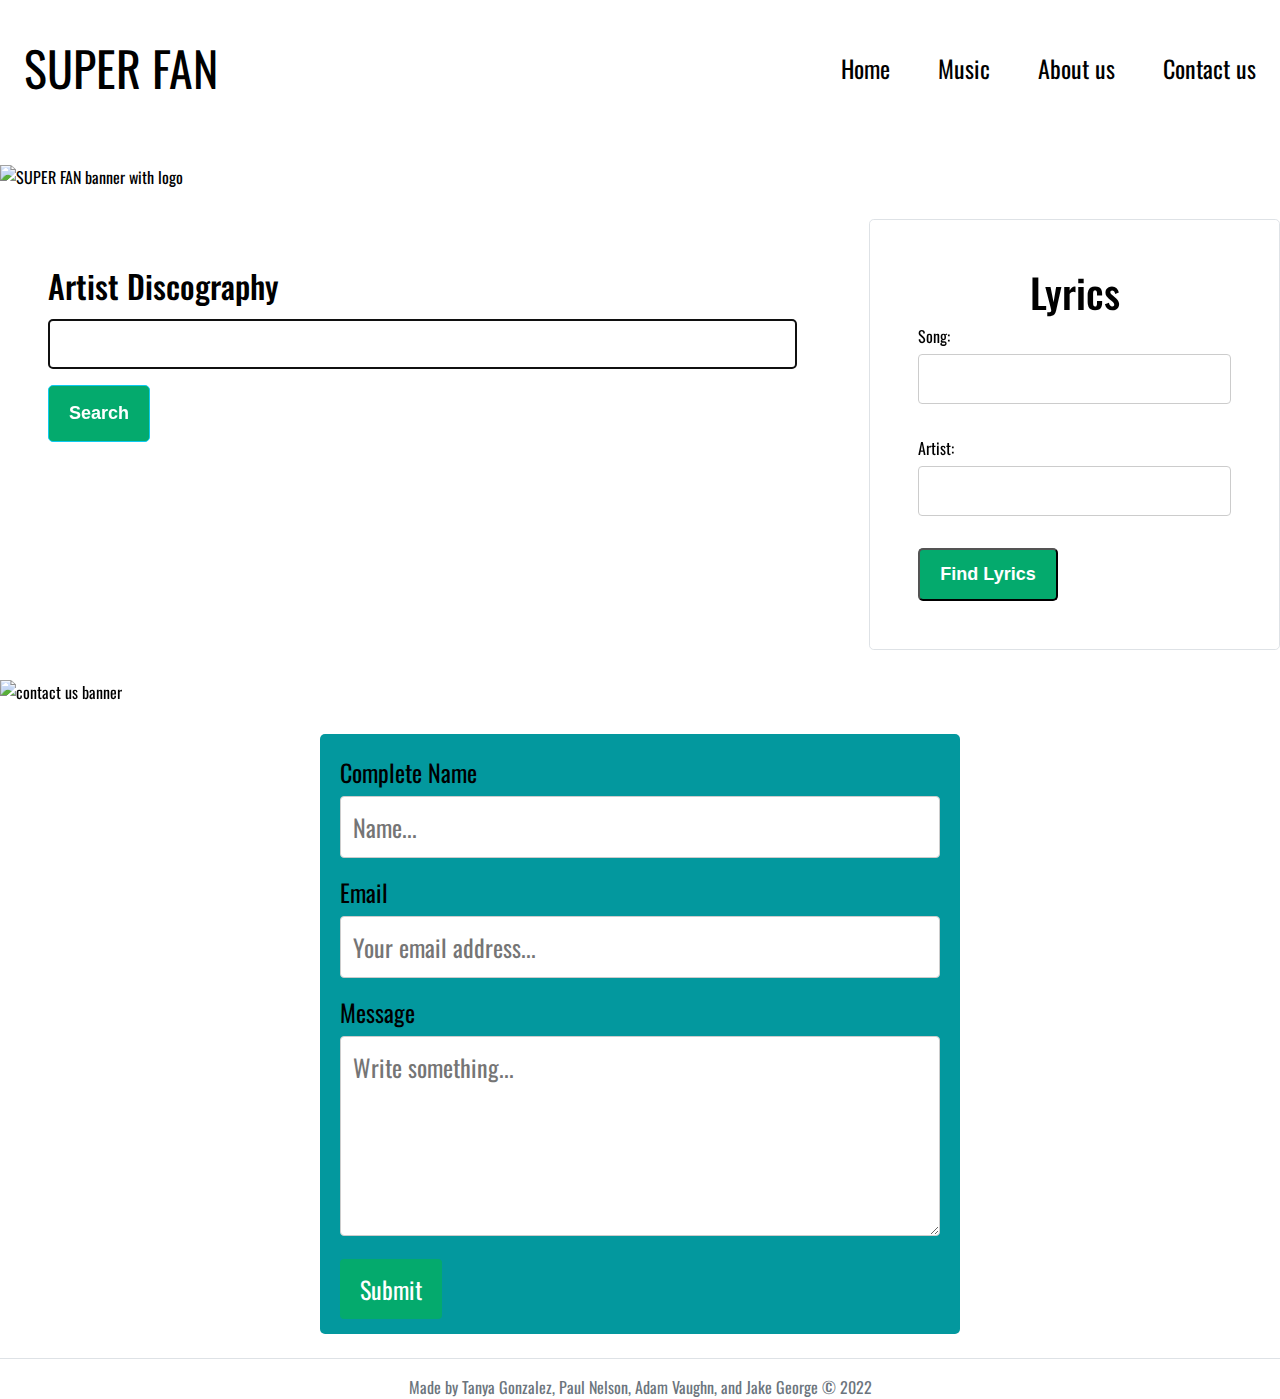
==== commit bf7d1c4e: "discography seach" ====
--- a/index.html
+++ b/index.html
@@ -60,10 +60,10 @@
       <section class="row align-items-md-stretch" id="music">
         <div class="col-md-8">
           <div class="h-100 p-5 text-white bg-dark rounded-3">
-            <h2>Artist Search</h2>
+            <h2>Artist Discography</h2>
                 <input type="text" id="artist" autofocus />
                 <button type="button" class="btn btn-info button" id="searching">Search</button>
-                <div id="result" class="column"></div>
+                <div id="result" class="row"></div>
           </div>
         </div>
         
@@ -125,7 +125,8 @@
 
     <script src="/docs/5.1/dist/js/bootstrap.bundle.min.js" integrity="sha384-ka7Sk0Gln4gmtz2MlQnikT1wXgYsOg+OMhuP+IlRH9sENBO0LRn5q+8nbTov4+1p" crossorigin="anonymous"></script>
     <!-- <script src="./assets/js/script.js"></script> -->
-    <script src="./trial.js"></script>
+    <script src="./assets/js/script.js"></script>
+    <script src="./assets/js/artist.js"></script>
   </body>
 </html>
 
--- a/assets/css/style.css
+++ b/assets/css/style.css
@@ -1,5 +1,5 @@
   
-  /*new code */
+  /*Style for SUPER FAN */
   
   * {
     box-sizing:border-box;
@@ -10,8 +10,8 @@
     padding: 0;
     background-color: #ffff;
     font-family: 'Oswald', sans-serif;
-  }
-
+
+  }/* NAVBAR SECTION */
   .navbar {
     display: flex;
     justify-content: space-between;
@@ -22,14 +22,6 @@
     
   }
 
-  .brand-title {
-    font-size: 3rem;
-    margin:1.5rem;
-    text-align: center;
-    align-items: center;
-  }
-
-
   .navbar-links ul {
     margin: 0;
     padding: 0;
@@ -53,6 +45,43 @@
 
 }
 
+/* NAVBAR HOVER */
+.navbar-links li:hover {
+  background-color: #03989e;
+  border-radius: 15%;
+}
+
+.toggle-button {
+  position: absolute;
+  top: .7rem;
+  right: 1rem;
+  display: none;
+  flex-direction: column;
+  justify-content: space-between;
+  width: 30px;
+  height: 21px;
+}
+
+.toggle-button .bar {
+  height: 3px;
+  width: 100%;
+  background-color: #03989e;
+  border-radius: 10px;
+}
+
+  /* BRAND */
+  .brand-title {
+    font-size: 3rem;
+    margin:1.5rem;
+    text-align: center;
+    align-items: center;
+  }
+
+  h1 {
+    text-align: center;
+  }
+
+
 header img, section img {
   width: 100%;
   height: 50%;
@@ -61,15 +90,6 @@
 }
 
 
-/* SEARCH BAR */
-
-/* Style the search box */
-
-.wrapper {
-  width: 200%;
-  max-width: 70%;
-  margin: 6rem auto;
-}
 
 .label {
   font-size: .625rem;
@@ -79,40 +99,10 @@
   margin-bottom: 1rem;
 }
 
-.searchBar {
-  width: 100%;
-  display: flex;
-  flex-direction: row;
-  align-items: center;
-}
-
-#searchQueryInput {
-  width: 100%;
-  height: 2.8rem;
-  background: #f5f5f5;
-  outline: none;
-  border: none;
-  border-radius: 1.625rem;
-  padding: 0 3.5rem 0 1.5rem;
-  font-size: 1rem;
-}
-
-#searchQuerySubmit {
-  width: 3.5rem;
-  height: 2.8rem;
-  margin-left: -3.5rem;
-  background: none;
-  border: none;
-  outline: none;
-}
-
-#searchQuerySubmit:hover {
-  cursor: pointer;
-}
-
 /* ABOUT US SECTION */
 .about-us {
   text-align: center;
+  
 }
 
 .developers {
@@ -120,6 +110,10 @@
   display: flex;
   justify-content: space-evenly;
   padding-top: 25px;
+  padding-bottom: 25px;
+  display: flex;
+  flex-wrap: wrap;
+  text-align: center;
 }
 
 .developers article img {
@@ -129,10 +123,33 @@
 }
 
 
+.about-us-img {
+  width: 250px;
+  height: 250px;
+  
+}
+
+.button {
+  background-color: #04AA6D;
+  font-size: 18px; 
+  font-family: Helvetica, Arial, sans-serif; 
+  font-weight: bold;
+  text-decoration: none;
+  padding: 14px 20px;
+  color: #ffffff;
+  border-radius: 5px;
+  display: inline-block;
+  
+}
+
+/* CONTACT US HOVER */
+input[type=submit]:hover , .button:hover{
+  background-color: #0c2450;
+}
+
 
 /* CONTACT FORM */
 
-/* CONTACT US -TEXT-*/
 input[type=text], select, textarea {
   width: 100%; 
   padding: 12px; 
@@ -163,54 +180,10 @@
   font-size: 1.5rem;
   padding-bottom: 15px;
   margin-bottom: 15px;
-}
-
-
-.about-us-img {
-  width: 250px;
-  height: 250px;
-  justify-content: center;
-  clear: both;
-}
-
-.button {
-  background-color: #1F7F4C;
-  font-size: 18px; 
-  font-family: Helvetica, Arial, sans-serif; 
-  font-weight: bold;
-  text-decoration: none;
-  padding: 14px 20px;
-  color: #ffffff;
-  border-radius: 5px;
-  display: inline-block;
-}
-
-/* CONTACT US HOVER */
-input[type=submit]:hover {
-  background-color: #0c2450;
-}
-
-  /* NAVBAR HOVER */
-  .navbar-links li:hover {
-    background-color: #03989e;
-  }
-  .toggle-button {
-    position: absolute;
-    top: .7rem;
-    right: 1rem;
-    display: none;
-    flex-direction: column;
-    justify-content: space-between;
-    width: 30px;
-    height: 21px;
-  }
-
-  .toggle-button .bar {
-    height: 3px;
-    width: 100%;
-    background-color: #03989e;
-    border-radius: 10px;
-  }
+
+}
+
+
 
   @media (max-width: 600px) {
     .toggle-button {
